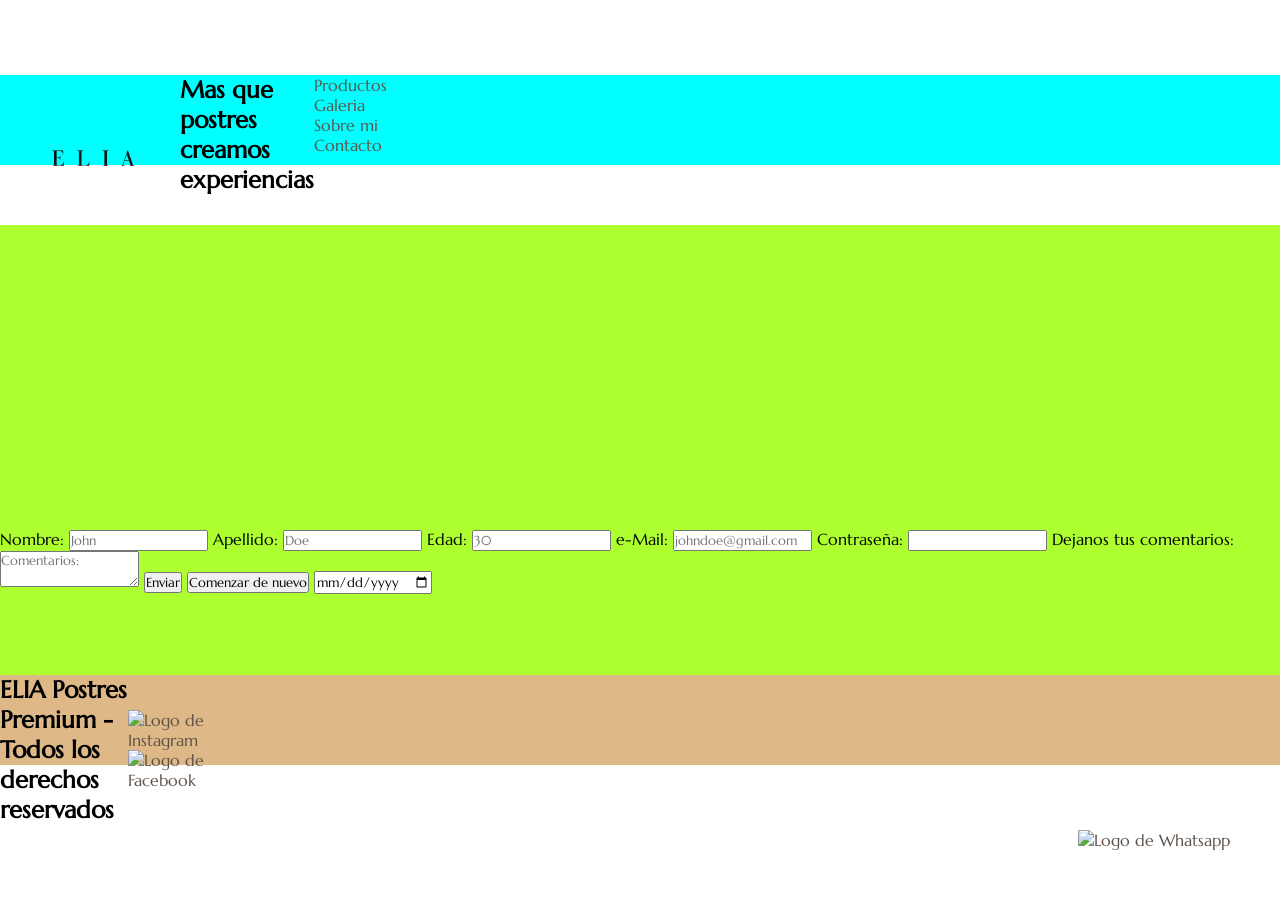
==== pages/contacto.html @ 970abebc "Primer commit del proyecto" ====
<!DOCTYPE html>
<html lang="es-ar">
<head>
    <meta charset="UTF-8">
    <meta name="viewport" content="width=device-width, initial-scale=1.0">
    <title>ELIA - Contacto</title>

    <link rel="stylesheet" href="../styles/styles.css">
</head>
<body>
    <header>
        <a href="../index.html">
            <img src="../assets/logos/logo.png" alt="Logo de ELIA" class="logo">
        </a>
        
        <h1>ELIA</h1>
        <h2>Mas que postres creamos experiencias</h2>
        

        <nav>
            <ul>
                <li>
                    <a href="./productos.html">Productos</a>
                </li>
                <li>
                    <a href="./galeria.html">Galeria</a>
                </li>
                <li>
                    <a href="./sobre_mi.html">Sobre mi</a>
                </li>
                <li>
                    <a href="./contacto.html">Contacto</a>
                </li>
            </ul>
        </nav>

    </header>

    <main>
        <iframe src="https://www.google.com/maps/embed?pb=!1m18!1m12!1m3!1d3271.0000141969463!2d-57.9409026!3d-34.9315366!2m3!1f0!2f0!3f0!3m2!1i1024!2i768!4f13.1!3m3!1m2!1s0x95a2e898cf3685eb%3A0x7c15a9f42ec57979!2sParque%20Saavedra!5e0!3m2!1ses!2sar!4v1779129833899!5m2!1ses!2sar" width="400" height="300" style="border:0;" allowfullscreen="" loading="lazy" referrerpolicy="no-referrer-when-downgrade"></iframe>
        
        <form action="">
            <label for="name">Nombre:</label>
            <input type="text" id="name" placeholder="John">

            <label for="surname">Apellido:</label>
            <input type="text" id="surname" placeholder="Doe">

            <label for="age">Edad:</label>
            <input type="number" id="age" placeholder="30">

            <label for="mail">e-Mail:</label>
            <input type="text" id="mail" placeholder="johndoe@gmail.com">

            <label for="pass">Contraseña:</label>
            <input type="password" id="pass">

            <label for="coments">Dejanos tus comentarios:</label>
            <textarea id="comments" placeholder="Comentarios:"></textarea>

            <input type="submit" value="Enviar">
            <input type="reset" value="Comenzar de nuevo">
            <input type="date">
        </form>
    </main>

    <footer>
        <h2>ELIA Postres Premium - Todos los derechos reservados</h2>
        <nav>
            <ul>
                <li>
                    <a href="https://www.instagram.com" target="_blank"> 
                        <img src="../assets/logos/instagram.png" alt="Logo de Instagram" class="redes">
                    </a>
                </li>
                <li>
                    <a href="https://www.facebook.com" target="_blank"> 
                        <img src="../assets/logos/facebook.png" alt="Logo de Facebook" class="redes">
                    </a>
                </li>
                <li>
                    <a href="https://web.whatsapp.com" target="_blank" class="whatsapp"> 
                        <img src="../assets/logos/whatsapp.png" alt="Logo de Whatsapp" class="redes">
                    </a>
                </li>
            </ul>
        </nav>
    </footer>
    
</body>
</html>
---- styles/styles.css ----
@import url('https://fonts.googleapis.com/css2?family=Marcellus&family=Mogra&family=Playwrite+NO:wght@100..400&display=swap');

*{
    margin: 0;
    padding: 0;
    box-sizing: border-box;
    font-family: Marcellus;
}
.logo{
    height: 20vh;
    width: auto;
}
.redes{
    height: 10vh;
    width: auto;
}
ul{
    list-style: none;
}
a{
    text-decoration: none;
    color: #5E5148;
} 
header{
    height: 50vh;
    }
.whatsapp{
    position: fixed;
    bottom: 50px;
    right: 50px;
}
body{
    height: 100vh;
    width: 100vw;
    display: grid;
    grid-template-columns: repeat(12,1fr);
    grid-template-rows: repeat(12,1fr);
    }
    header{
        background-color: aqua;
        height: 10vh;
        display: grid;
        grid-row: 2/4;
        grid-column:1/13;
        grid-template-columns: repeat(10,1fr);
        }
    
    h1{
        grid-column: 2/4;
        grid-row: 3/4;
    }
    main{
        background-color: greenyellow;
        grid-row: 4/10;
        grid-column:1/13;
    }
    footer{
        background-color: burlywood;
        height: 10vh;
        grid-row: 10/13;
        grid-column: 1/13;
        display: grid;
        grid-template-columns: repeat(10,1fr);
        justify-items: center;
        align-items: center;
    }
    .active{
        color: red;
        background-color: antiquewhite;
    }
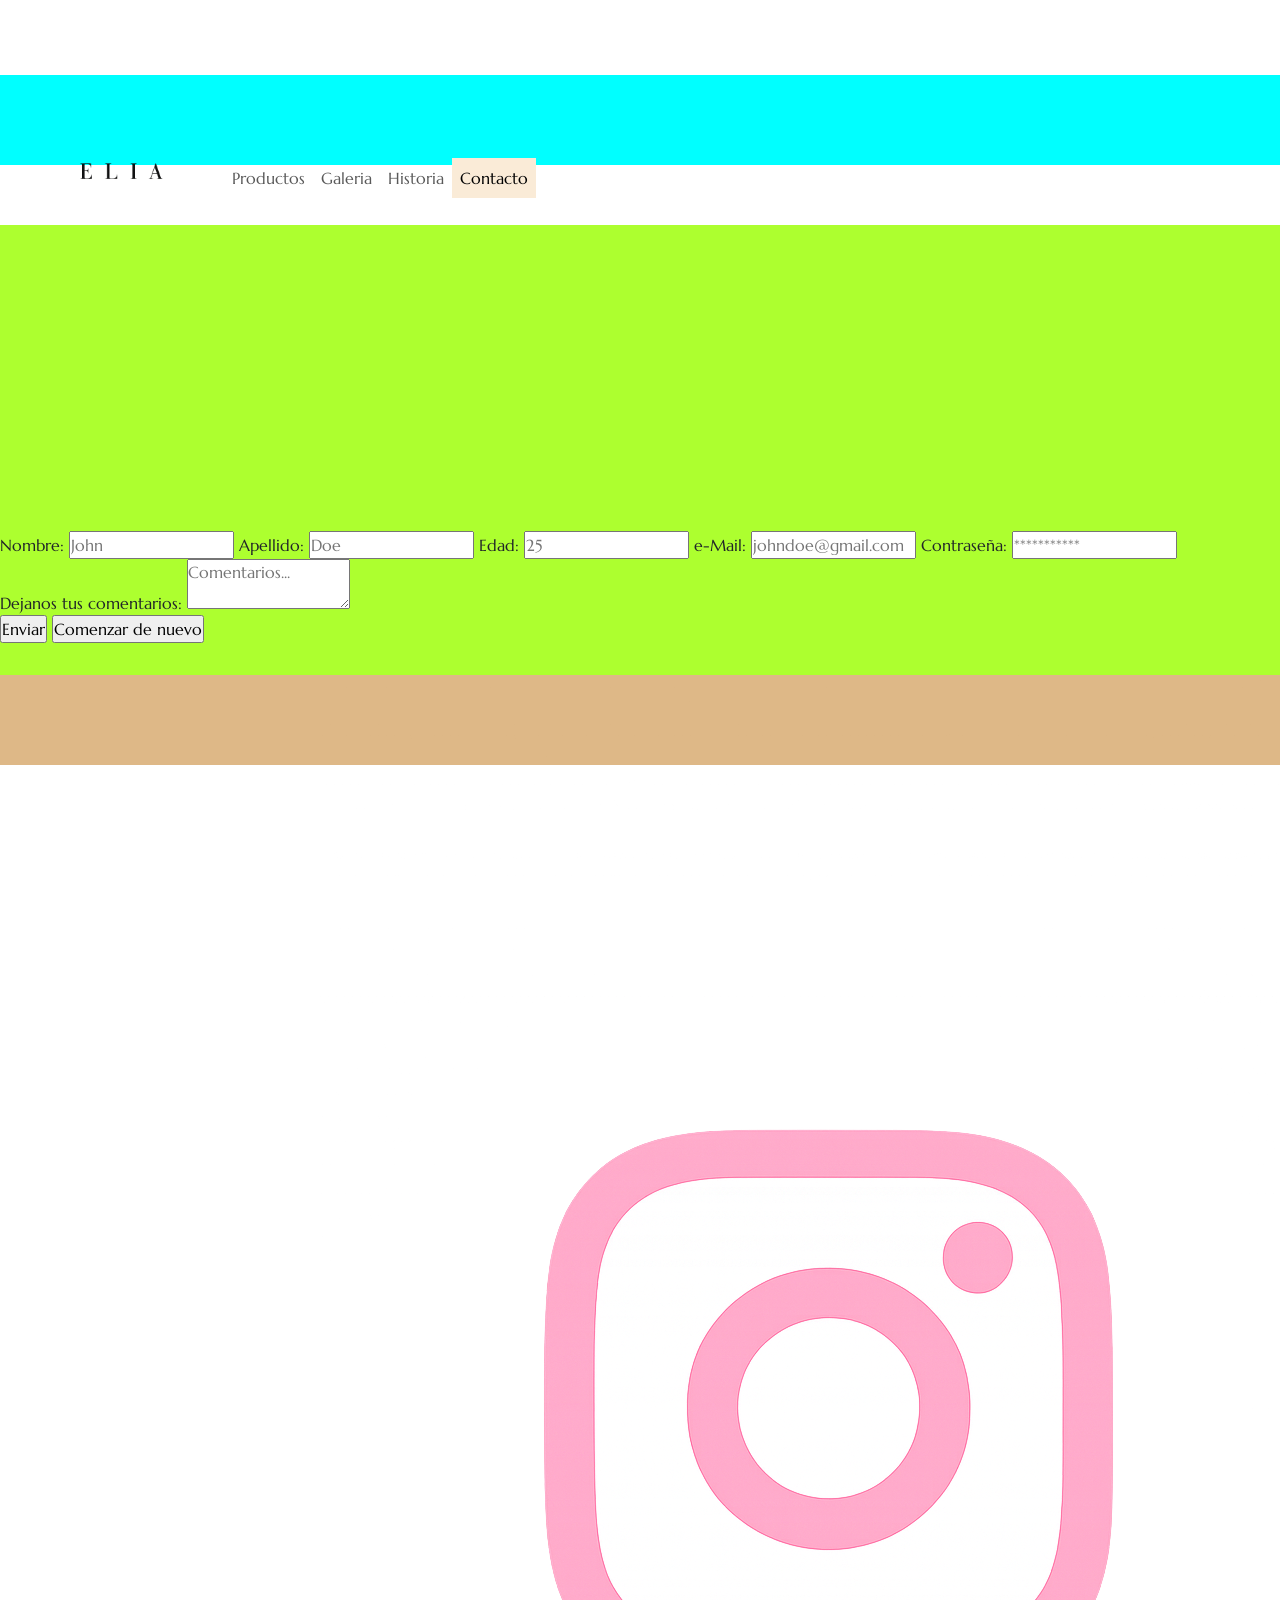
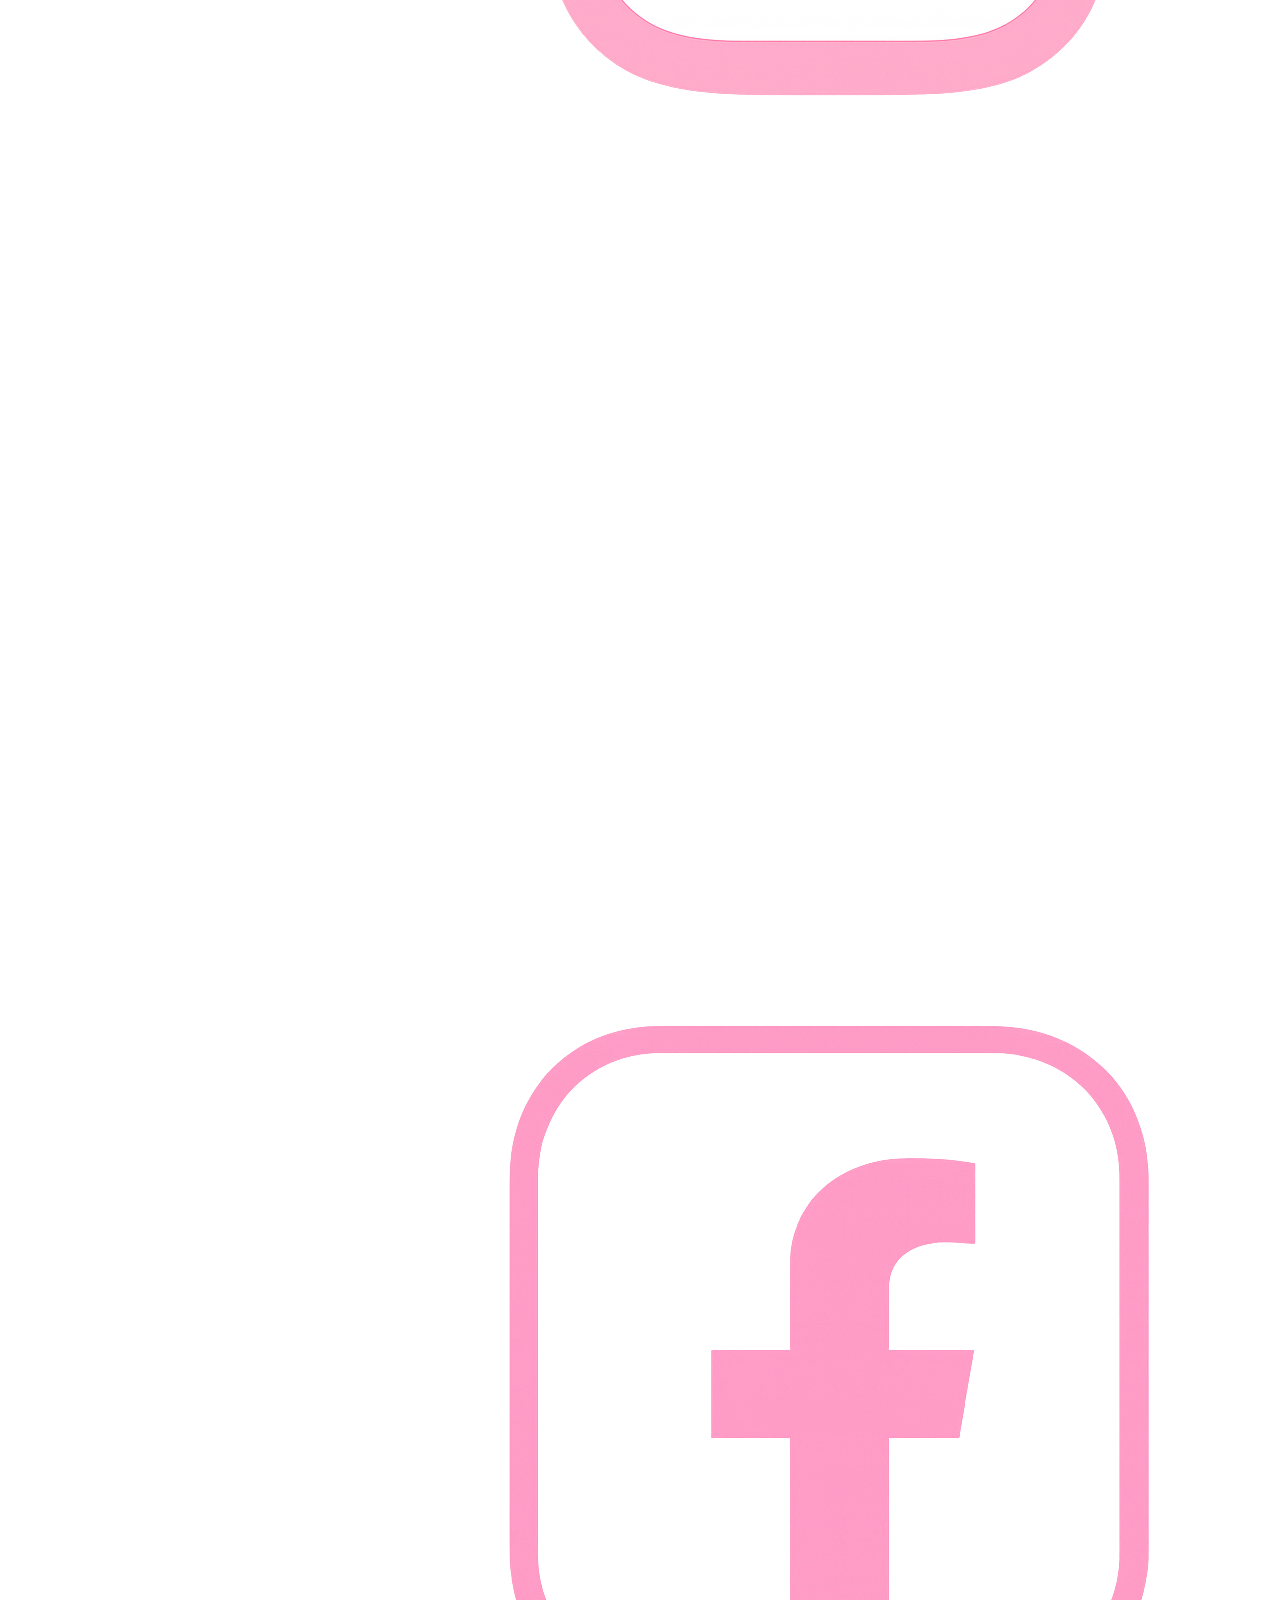
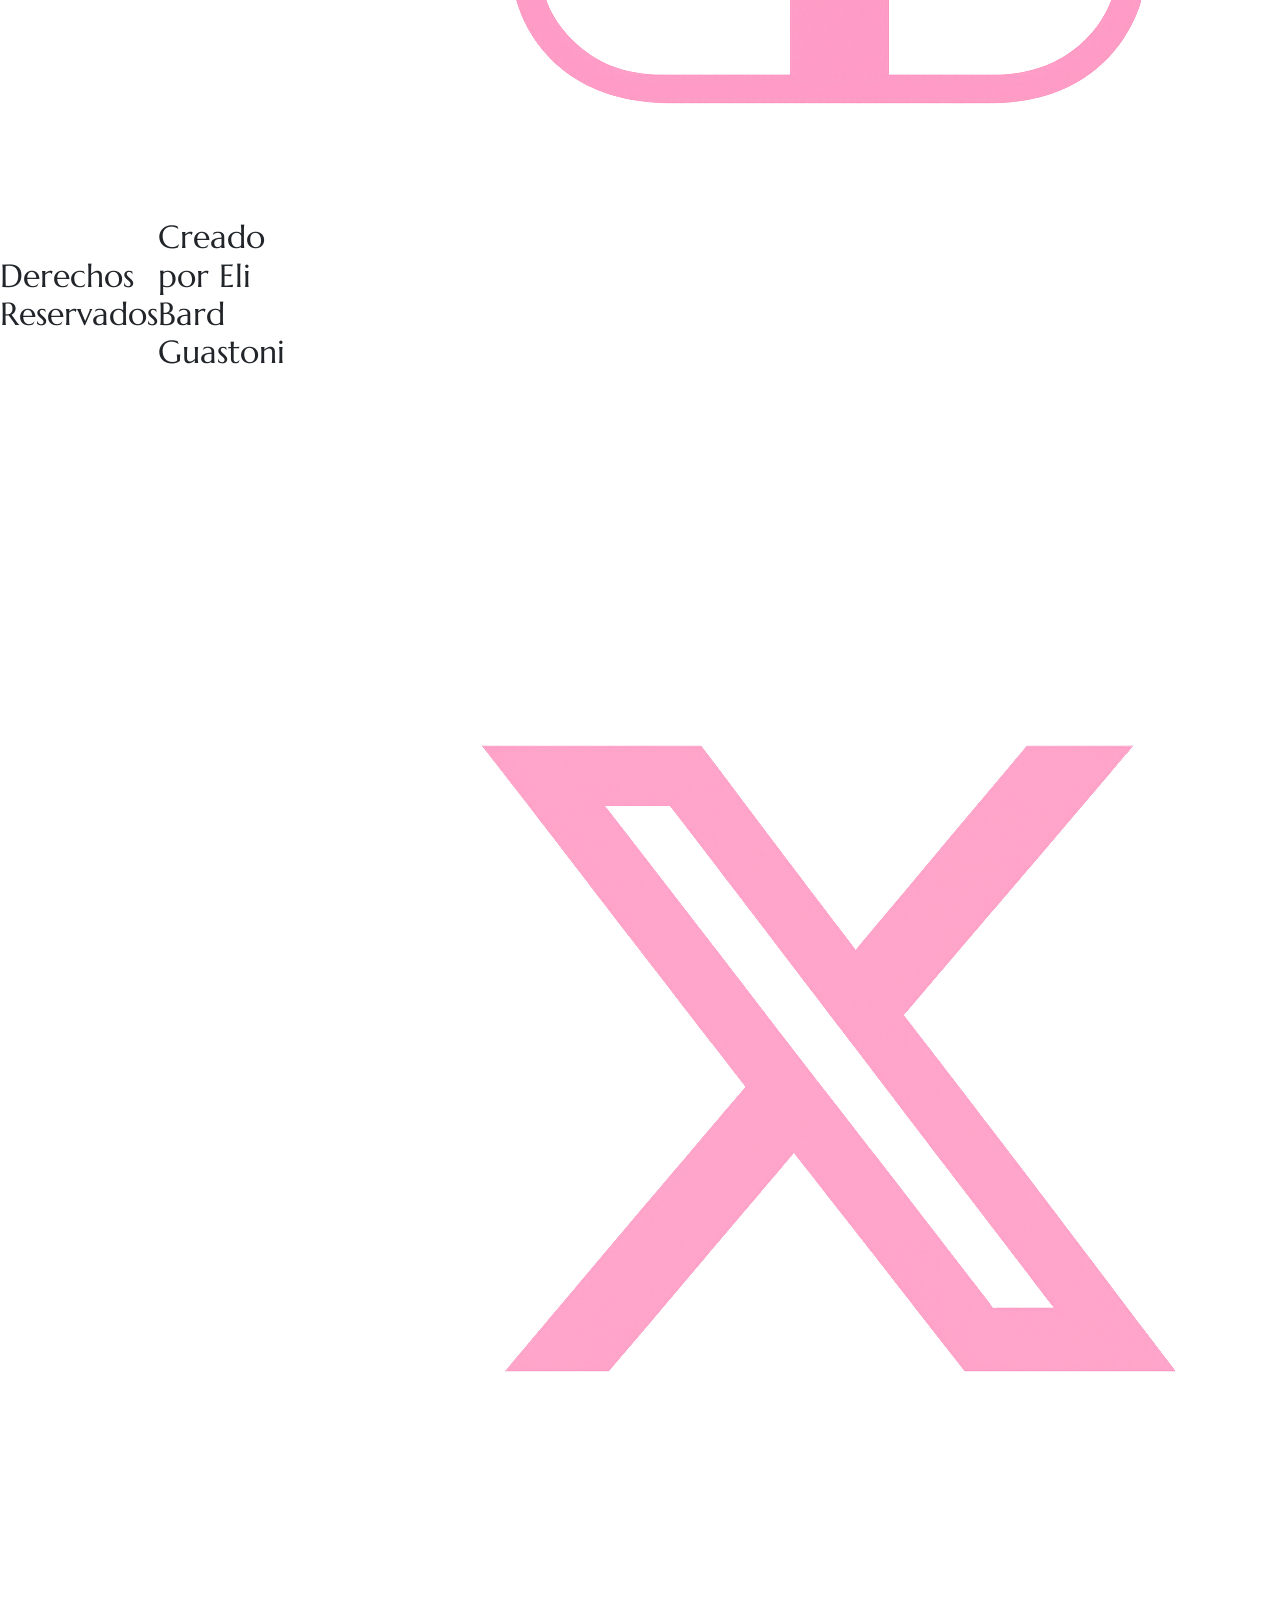
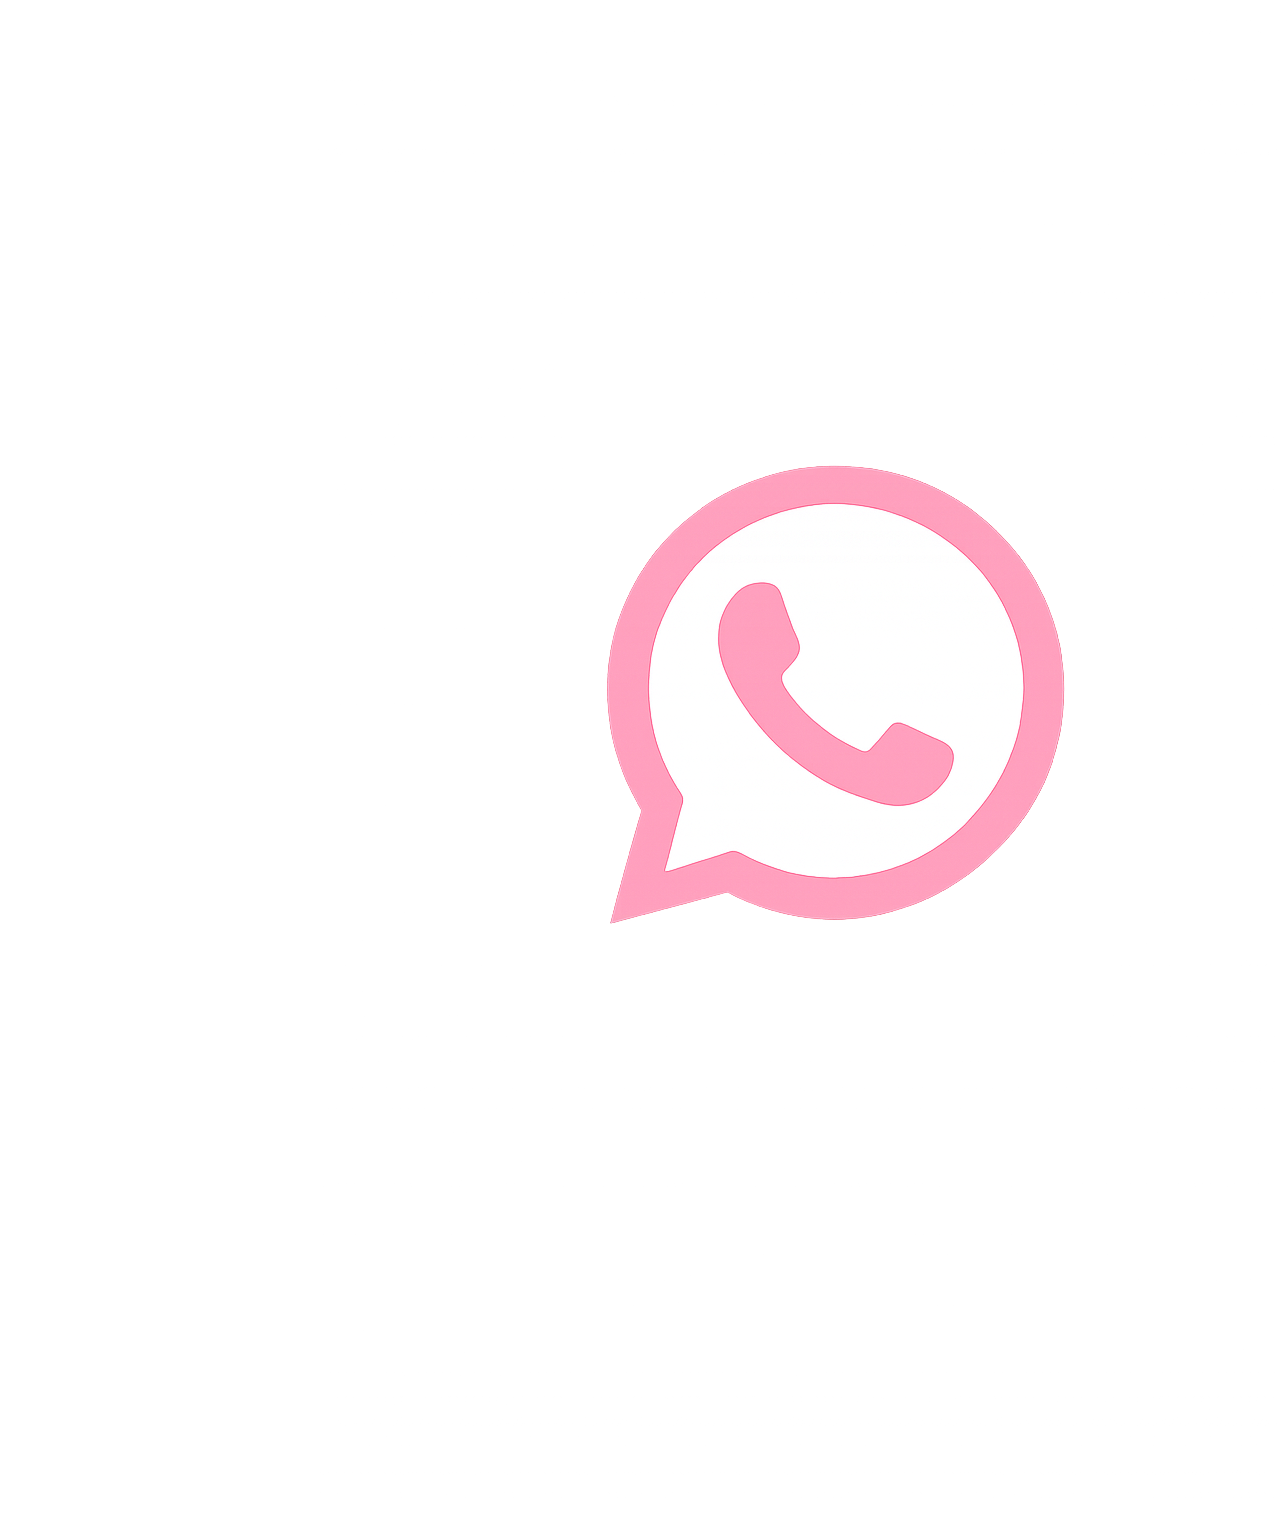
==== commit 59f2d6f4: "cambio en contacto" ====
--- a/pages/contacto.html
+++ b/pages/contacto.html
@@ -3,89 +3,119 @@
 <head>
     <meta charset="UTF-8">
     <meta name="viewport" content="width=device-width, initial-scale=1.0">
-    <title>ELIA - Contacto</title>
+    <title>ELIA - Tienda</title>
 
+    <link href="https://cdn.jsdelivr.net/npm/bootstrap@5.3.8/dist/css/bootstrap.min.css" rel="stylesheet"
+        integrity="sha384-sRIl4kxILFvY47J16cr9ZwB07vP4J8+LH7qKQnuqkuIAvNWLzeN8tE5YBujZqJLB" crossorigin="anonymous">
     <link rel="stylesheet" href="../styles/styles.css">
+    <link rel="shortcut icon" href="../assets/logos/logo.png" type="image/x-icon">
+
+    <meta name="descrption"
+        content="Conoce nuestros PRODUCTOS para endulzar tus momentos y hacerlos ESPECIALES">
+    <meta name="keywords" content="Postres dulces, catalogo de postres, tortas, dulces, candy bar">
+    <meta name="author" content="Eli Bard Guastoni">
+    <meta name="owner" content="Eli Bard Guastoni">
+
+    <meta property="og:title" content="Productos dulces| alfajores artesanales, tartas y petit fours">
+    <meta property="og:description"
+        content="¿Tenes dudas? Contactanos y te asesoramos para que elijas el postre ideal para vos">
+    <meta property="og:type" content="website">
+    <meta property="og:url" content="https://elianabardg-cmyk.github.io/ELIA-Postres/pages/contacto.html">
+    <meta property="og:image"
+        content="https://raw.githubusercontent.com/elianabardg-cmyk/ELIA-Postres/refs/heads/main/assets/logos/logo.png">
+    <meta property="og:site_name" content="ELIA-Postres">
+    <meta property="og:locale" content="es_AR">
+
+    <meta name="twitter: card" content="summary_large_image">
+    <meta name="twitter: title" content="Catálogo de Postres Especiales">
+    <meta name="twitter: description"
+        content="Explorá el catálogo con los postres más deliciosos para convertir cada momento en un momento Espcecial">
+    <meta name="twitter: image"
+        content="https://raw.githubusercontent.com/elianabardg-cmyk/ELIA-Postres/refs/heads/main/assets/logos/logo.png">
 </head>
 <body>
-    <header>
-        <a href="../index.html">
-            <img src="../assets/logos/logo.png" alt="Logo de ELIA" class="logo">
-        </a>
-        
-        <h1>ELIA</h1>
-        <h2>Mas que postres creamos experiencias</h2>
-        
-
-        <nav>
-            <ul>
-                <li>
-                    <a href="./productos.html">Productos</a>
-                </li>
-                <li>
-                    <a href="./galeria.html">Galeria</a>
-                </li>
-                <li>
-                    <a href="./sobre_mi.html">Sobre mi</a>
-                </li>
-                <li>
-                    <a href="./contacto.html">Contacto</a>
-                </li>
-            </ul>
+    <header class="header sticky-top text-center">
+        <nav class="navbar navbar-expand-lg mx-2 mx-md-3" data-bs-theme="pink">
+            <div class="container-fluid">
+                <a class="navbar-brand" href="../index.html">
+                    <img src="../assets/logos/logo.png" alt="Logo de ELIA-Postres" class="logo">
+                </a>
+                <button class="navbar-toggler" type="button" data-bs-toggler="collapse"
+                    data-bs-target="#navbarNavAltMarkup" aria-controls="navbarNavAltMarkup" aria-expanded="false"
+                    aria-label="Toggle navigation">
+                    <span class="navbar-toggler-icon"></span>
+                </button>
+                <div class="collapse navbar-collapse justify-content-end" id="navbarNavAltMarkup">
+                    <div class="navbar-nav">
+                        <a class="nav-link" href="./productos.html">Productos</a>
+                        <a class="nav-link" href="./galeria.html">Galeria</a>
+                        <a class="nav-link" href="./sobre_mi.html">Historia</a>
+                        <a class="nav-link active" aria-current="page" href="./contacto.html">Contacto</a>
+                    </div>
+                </div>
+            </div>
         </nav>
-
     </header>
 
-    <main>
+    <main class="contacto">
         <iframe src="https://www.google.com/maps/embed?pb=!1m18!1m12!1m3!1d3271.0000141969463!2d-57.9409026!3d-34.9315366!2m3!1f0!2f0!3f0!3m2!1i1024!2i768!4f13.1!3m3!1m2!1s0x95a2e898cf3685eb%3A0x7c15a9f42ec57979!2sParque%20Saavedra!5e0!3m2!1ses!2sar!4v1779129833899!5m2!1ses!2sar" width="400" height="300" style="border:0;" allowfullscreen="" loading="lazy" referrerpolicy="no-referrer-when-downgrade"></iframe>
-        
-        <form action="">
-            <label for="name">Nombre:</label>
+
+        <form action="" class="form">
+            <label for="name" class="special">Nombre:</label>
             <input type="text" id="name" placeholder="John">
 
-            <label for="surname">Apellido:</label>
+            <label for="surname" class="special">Apellido:</label>
             <input type="text" id="surname" placeholder="Doe">
 
-            <label for="age">Edad:</label>
-            <input type="number" id="age" placeholder="30">
+            <label for="age" class="special">Edad:</label>
+            <input type="number" id="age" placeholder="25">
 
-            <label for="mail">e-Mail:</label>
-            <input type="text" id="mail" placeholder="johndoe@gmail.com">
+            <label for="mail" class="special">e-Mail:</label>
+            <input type="email" id="mail" placeholder="johndoe@gmail.com">
 
-            <label for="pass">Contraseña:</label>
-            <input type="password" id="pass">
+            <label for="pass" class="special">Contraseña:</label>
+            <input type="password" id="pass" placeholder="***********">
 
-            <label for="coments">Dejanos tus comentarios:</label>
-            <textarea id="comments" placeholder="Comentarios:"></textarea>
-
-            <input type="submit" value="Enviar">
-            <input type="reset" value="Comenzar de nuevo">
-            <input type="date">
+            <label for="comments" class="special">Dejanos tus comentarios:</label>
+            <textarea id="comments" placeholder="Comentarios..."></textarea>
+            <div class="form-btns-cont">
+                <input type="submit" value="Enviar" class="form-btns">
+                <input type="reset" value="Comenzar de nuevo" class="form-btns">
+            </div>
         </form>
     </main>
 
-    <footer>
-        <h2>ELIA Postres Premium - Todos los derechos reservados</h2>
+<footer class="footer">
+        <h2>Derechos Reservados</h2>
+        <h2>Creado por Eli Bard Guastoni</h2>
         <nav>
-            <ul>
+            <ul class="rs">
                 <li>
-                    <a href="https://www.instagram.com" target="_blank"> 
-                        <img src="../assets/logos/instagram.png" alt="Logo de Instagram" class="redes">
+                    <a href="https://www.instagram.com/" target="_blank">
+                        <img src="../assets/logos/instagram (2).png" alt="Logo de Instagram" class="rrss">
                     </a>
                 </li>
                 <li>
-                    <a href="https://www.facebook.com" target="_blank"> 
-                        <img src="../assets/logos/facebook.png" alt="Logo de Facebook" class="redes">
+                    <a href="https://www.facebook.com/" target="_blank">
+                        <img src="../assets/logos/facebook (2).png" alt="Logo de facebook" class="rrss">
                     </a>
                 </li>
                 <li>
-                    <a href="https://web.whatsapp.com" target="_blank" class="whatsapp"> 
-                        <img src="../assets/logos/whatsapp.png" alt="Logo de Whatsapp" class="redes">
+                    <a href="https://www.x.com/" target="_blank">
+                        <img src="../assets/logos/x.png" alt="Logo de X (Twitter)" class="rrss">
+                    </a>
+                </li>
+                <li>
+                    <a href="https://web.whatsapp.com/" target="_blank">
+                        <img src="../assets/logos/whatsapp (2).png" alt="Logo de WhatsApp" class="rrss wa">
                     </a>
                 </li>
             </ul>
         </nav>
     </footer>
-    
+    <script src="https://cdn.jsdelivr.net/npm/bootstrap@5.3.8/dist/js/bootstrap.bundle.min.js"
+        integrity="sha384-FKyoEForCGlyvwx9Hj09JcYn3nv7wiPVlz7YYwJrWVcXK/BmnVDxM+D2scQbITxI"
+        crossorigin="anonymous"></script>
 </body>
+
 </html>
